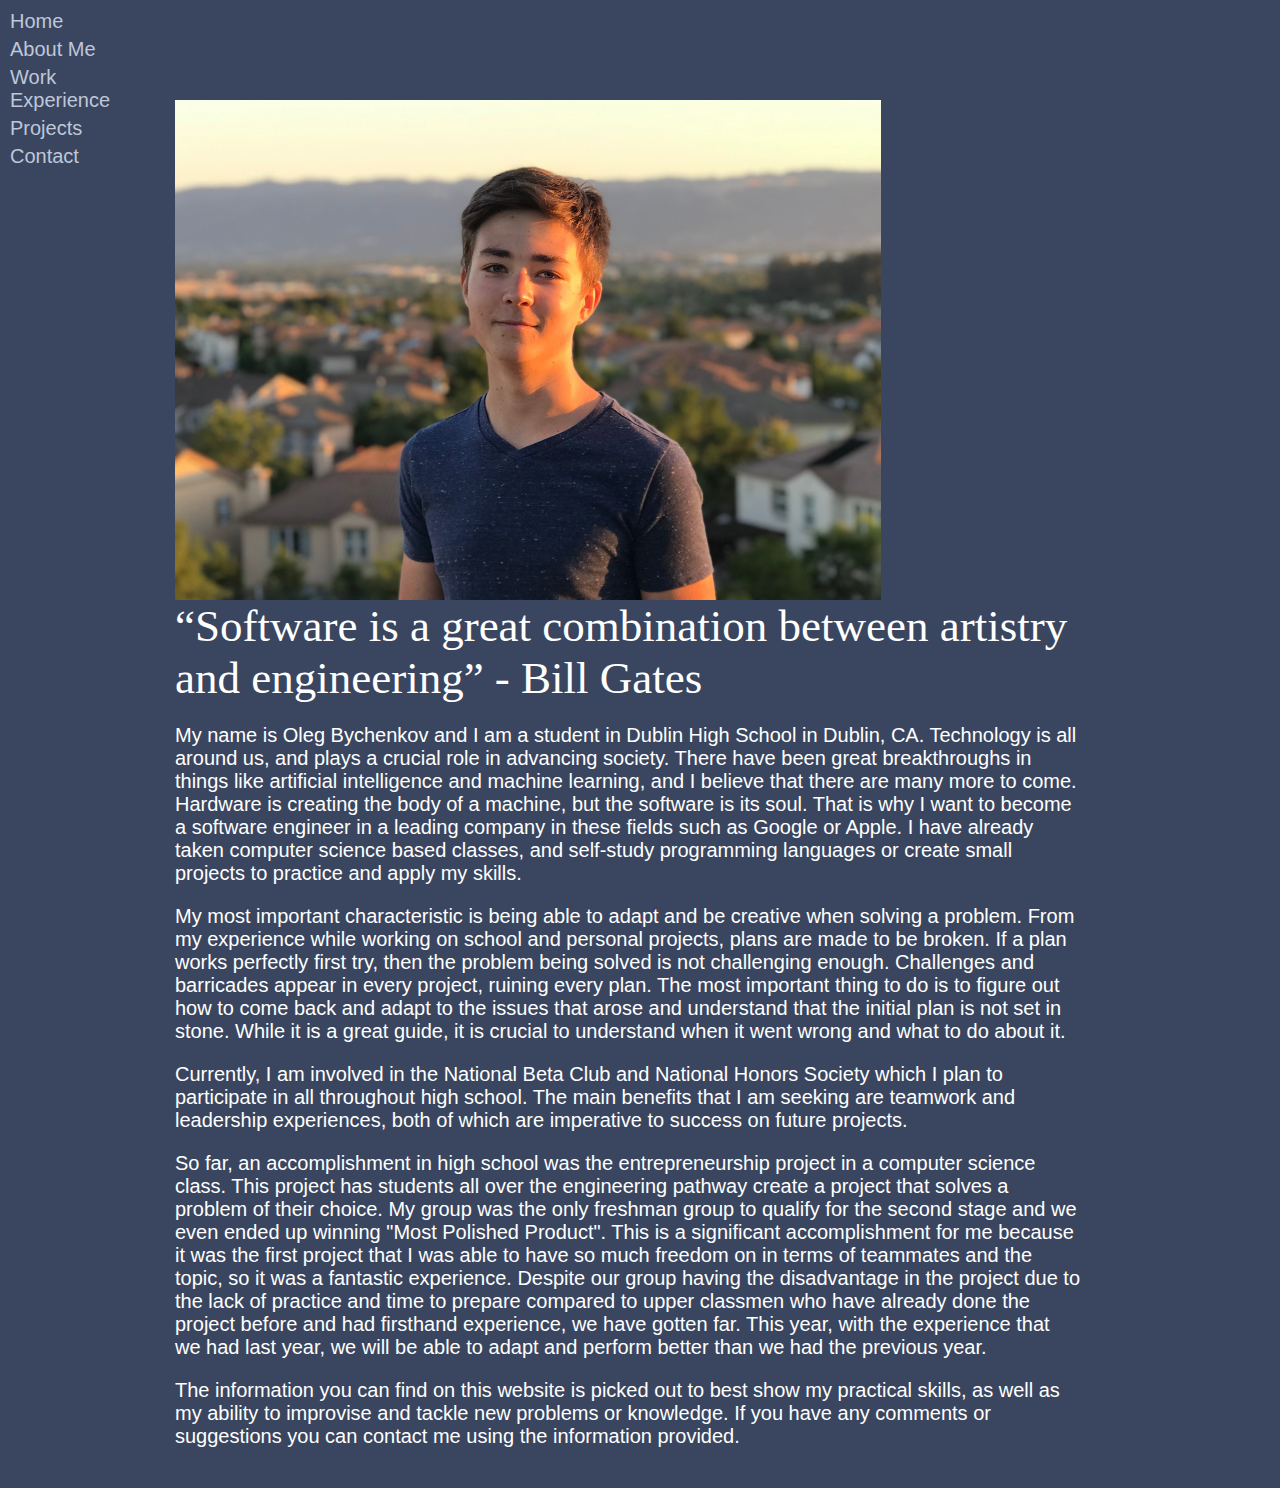
==== aboutme.html @ f5e7cf7b "Initial commit" ====
<!DOCTYPE html>

<head>
	<meta charset="utf-8">
	<meta name="viewport" content="width=device-width">
	<title>About Me</title>
	<link href="style.css" rel="stylesheet" type="text/css" />
</head>

<html>
  <body>
	<div class="navigation">
		<a href="index.html">Home</a>
		<a href="aboutme.html">About Me</a>
		<a href="workexperience.html">Work Experience</a>
		<a href="projects.html">Projects</a>
		<a href="contact.html">Contact</a>
	</div>
	<div>
		<div>
			<div class="main aboutme">
				<img class = "am-pic" src="Images/me.png">
          <div id = "quote">“Software is a great combination between
            artistry and engineering” - Bill Gates
          </div>
          <p>
            My name is Oleg Bychenkov and I am a student in Dublin High School in Dublin, CA.
            Technology is all around us, and plays a crucial role in advancing society.
            There have been great breakthroughs in things like artificial intelligence
            and machine learning, and I believe that there are many more to come.
            Hardware is creating the body of a machine, but the software is 
            its soul. That is why I want to become a software engineer in a
            leading company in these fields such as Google or Apple. I have already
            taken computer science based classes, and self-study programming languages
            or create small projects to practice and apply my skills.
          </p>
          <p>
            My most important characteristic is being able to adapt
            and be creative when solving a problem. From my experience while working
            on school and personal projects, plans are made to be broken. If a 
            plan works perfectly first try, then the problem being solved is not 
            challenging enough. Challenges and barricades appear in every project, 
            ruining every plan. The most important thing to do is to figure out
            how to come back and adapt to the issues that arose and understand that 
            the initial plan is not set in stone. While it is a great guide, it is 
            crucial to understand when it went wrong and what to do about it.
          </p>
          <p>
            Currently, I am involved in the National Beta Club and
            National Honors Society which I plan to participate in all throughout high school.
            The main benefits that I am seeking are teamwork and leadership experiences, both
            of which are imperative to success on future projects. 
          </p>
          <p>
            So far, an accomplishment in high school was the entrepreneurship project
            in a computer science class. This project has students all over the engineering pathway
            create a project that solves a problem of their choice. My group was the only freshman group
            to qualify for the second stage and we even ended up winning "Most Polished Product". This is 
            a significant accomplishment for me because it was the first project that I was able to 
            have so much freedom on in terms of teammates and the topic, so it was a fantastic experience.
            Despite our group having the disadvantage in the project due to the lack of practice and 
            time to prepare compared to upper classmen who have already done the project before and had 
            firsthand experience, we have gotten far. This year, with the experience that we had last
            year, we will be able to adapt and perform better than we had the previous year.
          </p>
          <p>
            The information you can find on this website is picked out to best show my practical skills,
            as well as my ability to improvise and tackle new problems or knowledge.
            If you have any comments or suggestions you can contact me using the information provided.
          </p>
        </div>
      </div>
    </div>
  </body>
</html>
---- style.css ----
.navigation-home, .navigation {
  width: 100%;
  padding-left: 10px;
  padding-top: 10px;
  position: fixed;
  z-index: 1;
  overflow-x: hidden;
}

.navigation a {
  padding-bottom: 5px;
  text-decoration: none;
  font-size: 20px;
  color: #BFC7D9;
  display: block;
}

.navigation a:hover {
  color: #FFFFFF;
}

.navigation {
  width: 150px;
}

.header {
  padding-top: 300px;
  width:100%;
  height:100vh;
  text-align: center;
  color: #FFFFFF;
}

.homepage {
  overflow: hidden;
}

.aboutme {
  overflow: hidden;
}

.main {
  padding-left: 175px;
  padding-right: 200px;
  padding-top: 50px;
  padding-bottom: 20px;
  font-size: 20px;
}

.am-pic {
  height: 500px;
  padding-top: 50px;
  padding-right: 100px;
  float: left;
}

.contact {
  padding-top: 350px;
  font-size: 25px;
  text-align: center;
}

.proj_img_2 {
  text-align: right;
}

.subheading {
  font-size: 20px;
  padding-bottom: 0px;
  margin-bottom: 0px;
  color: #cfd5e2;
}

.date {
  margin-bottom: 20px;
}

.resume {
  padding-top: 45px;
  font-size: 25px;
  text-align: center;
  
}

#quote {
  font-size: 45px;
  font-family: "Times New Roman", Times, serif
}

body {
  margin: 0px;
  padding: 0px;
}

h1 {
  font-size: 75px;
  margin: 0;
}

h3 {
  padding-top: 5px;
  margin-top: 0px;
  margin-bottom: 20px;
  font-size: 35px;
}

img {
  padding-top: 50px;
  padding-right: 100px;
}

* {
  background-color: #3a4660; 
  color: #FFFFFF;
  font-family: 'Roboto', sans-serif;
}
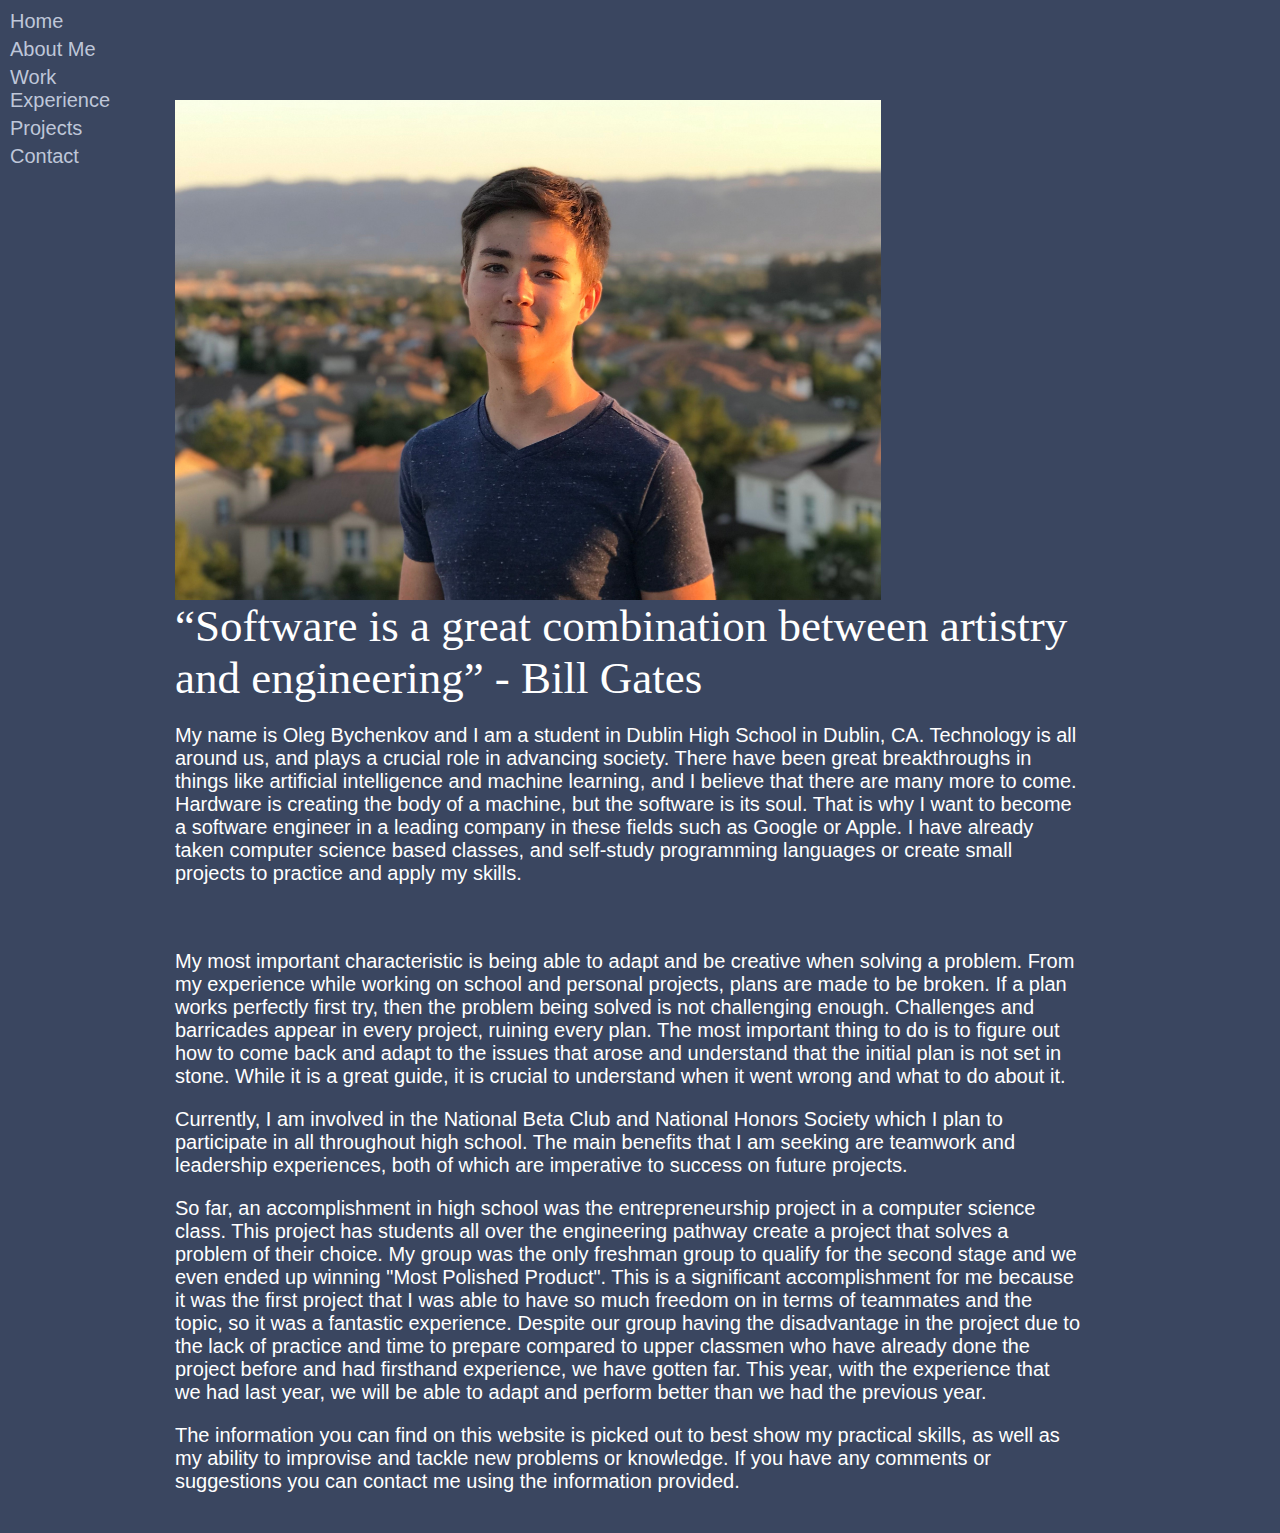
==== commit 080d5e9c: "Fixed home and about me page spacings" ====
--- a/aboutme.html
+++ b/aboutme.html
@@ -34,7 +34,7 @@
             taken computer science based classes, and self-study programming languages
             or create small projects to practice and apply my skills.
           </p>
-          <p>
+          <p id = "about-me-par-2">
             My most important characteristic is being able to adapt
             and be creative when solving a problem. From my experience while working
             on school and personal projects, plans are made to be broken. If a 
--- a/style.css
+++ b/style.css
@@ -24,7 +24,7 @@
 }
 
 .header {
-  padding-top: 300px;
+  padding-top: 20%;
   width:100%;
   height:100vh;
   text-align: center;
@@ -37,6 +37,10 @@
 
 .aboutme {
   overflow: hidden;
+}
+
+#about-me-par-2 {
+  padding-top: 5%;
 }
 
 .main {
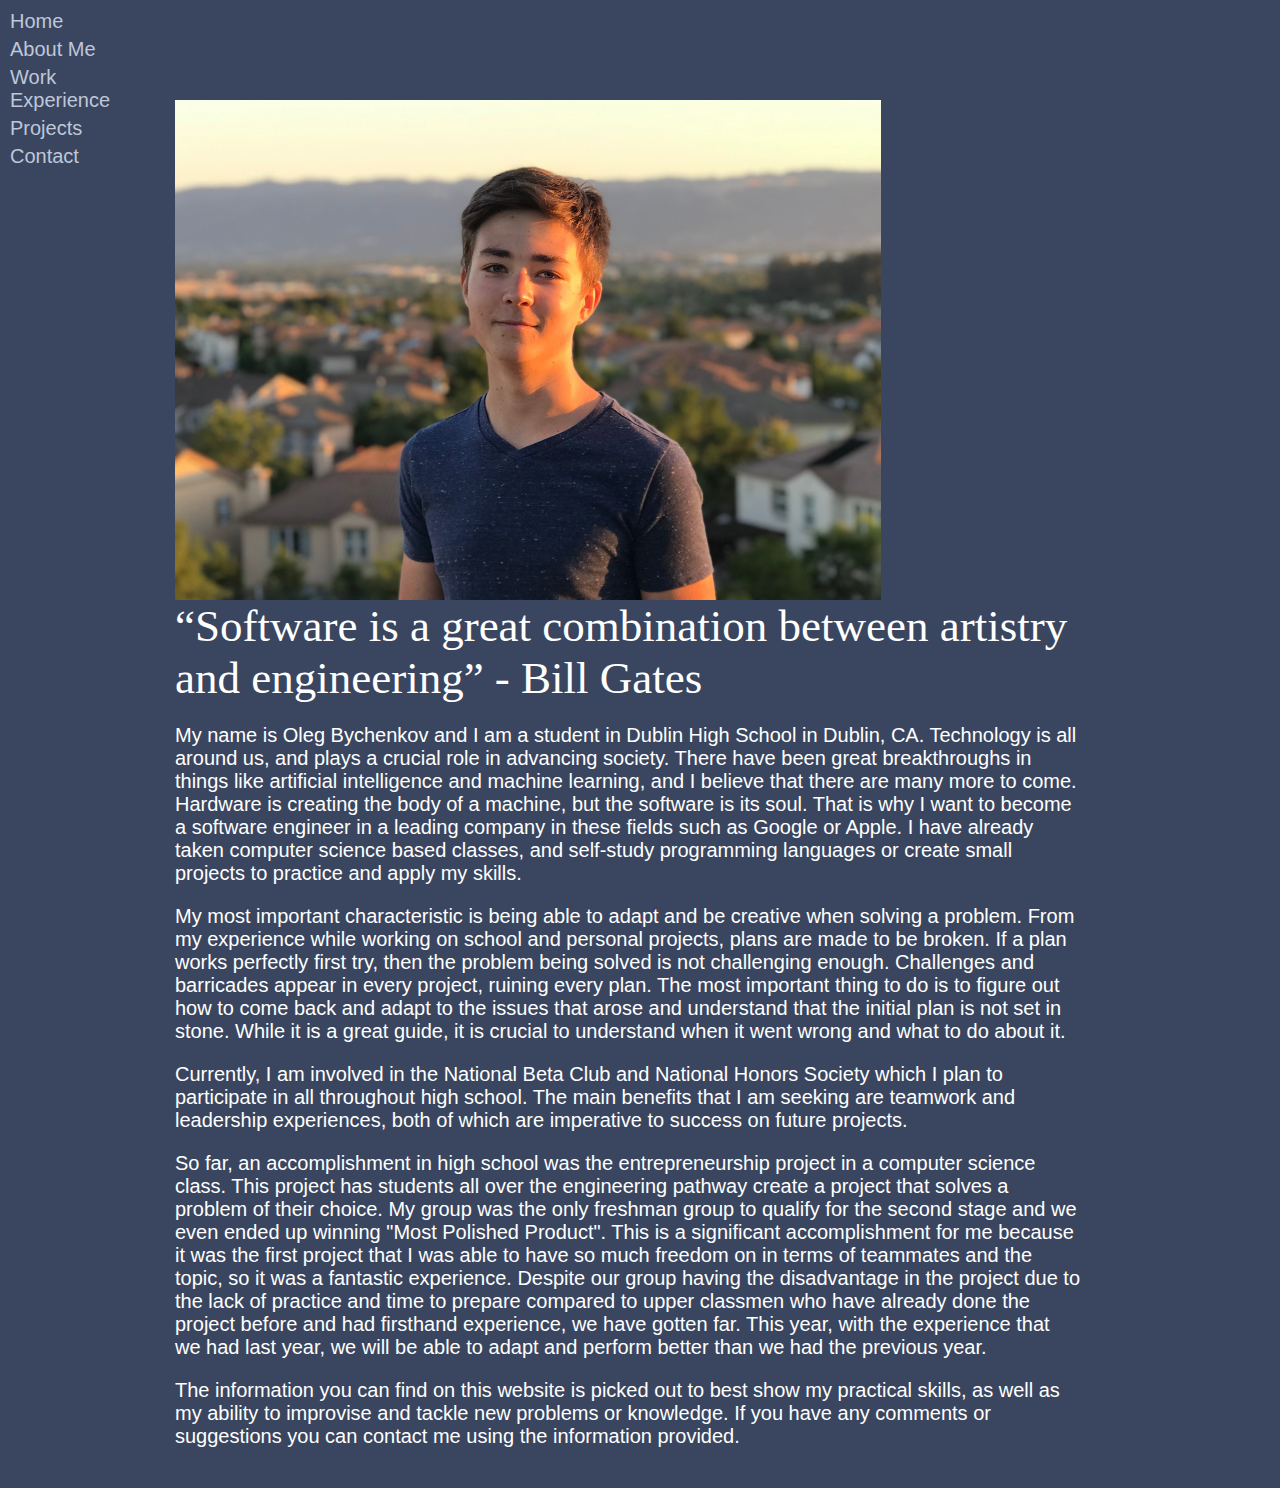
==== commit ffcf9439: "Fixed home page spacing" ====
--- a/aboutme.html
+++ b/aboutme.html
@@ -34,7 +34,7 @@
             taken computer science based classes, and self-study programming languages
             or create small projects to practice and apply my skills.
           </p>
-          <p id = "about-me-par-2">
+          <p>
             My most important characteristic is being able to adapt
             and be creative when solving a problem. From my experience while working
             on school and personal projects, plans are made to be broken. If a 
--- a/style.css
+++ b/style.css
@@ -37,10 +37,6 @@
 
 .aboutme {
   overflow: hidden;
-}
-
-#about-me-par-2 {
-  padding-top: 5%;
 }
 
 .main {
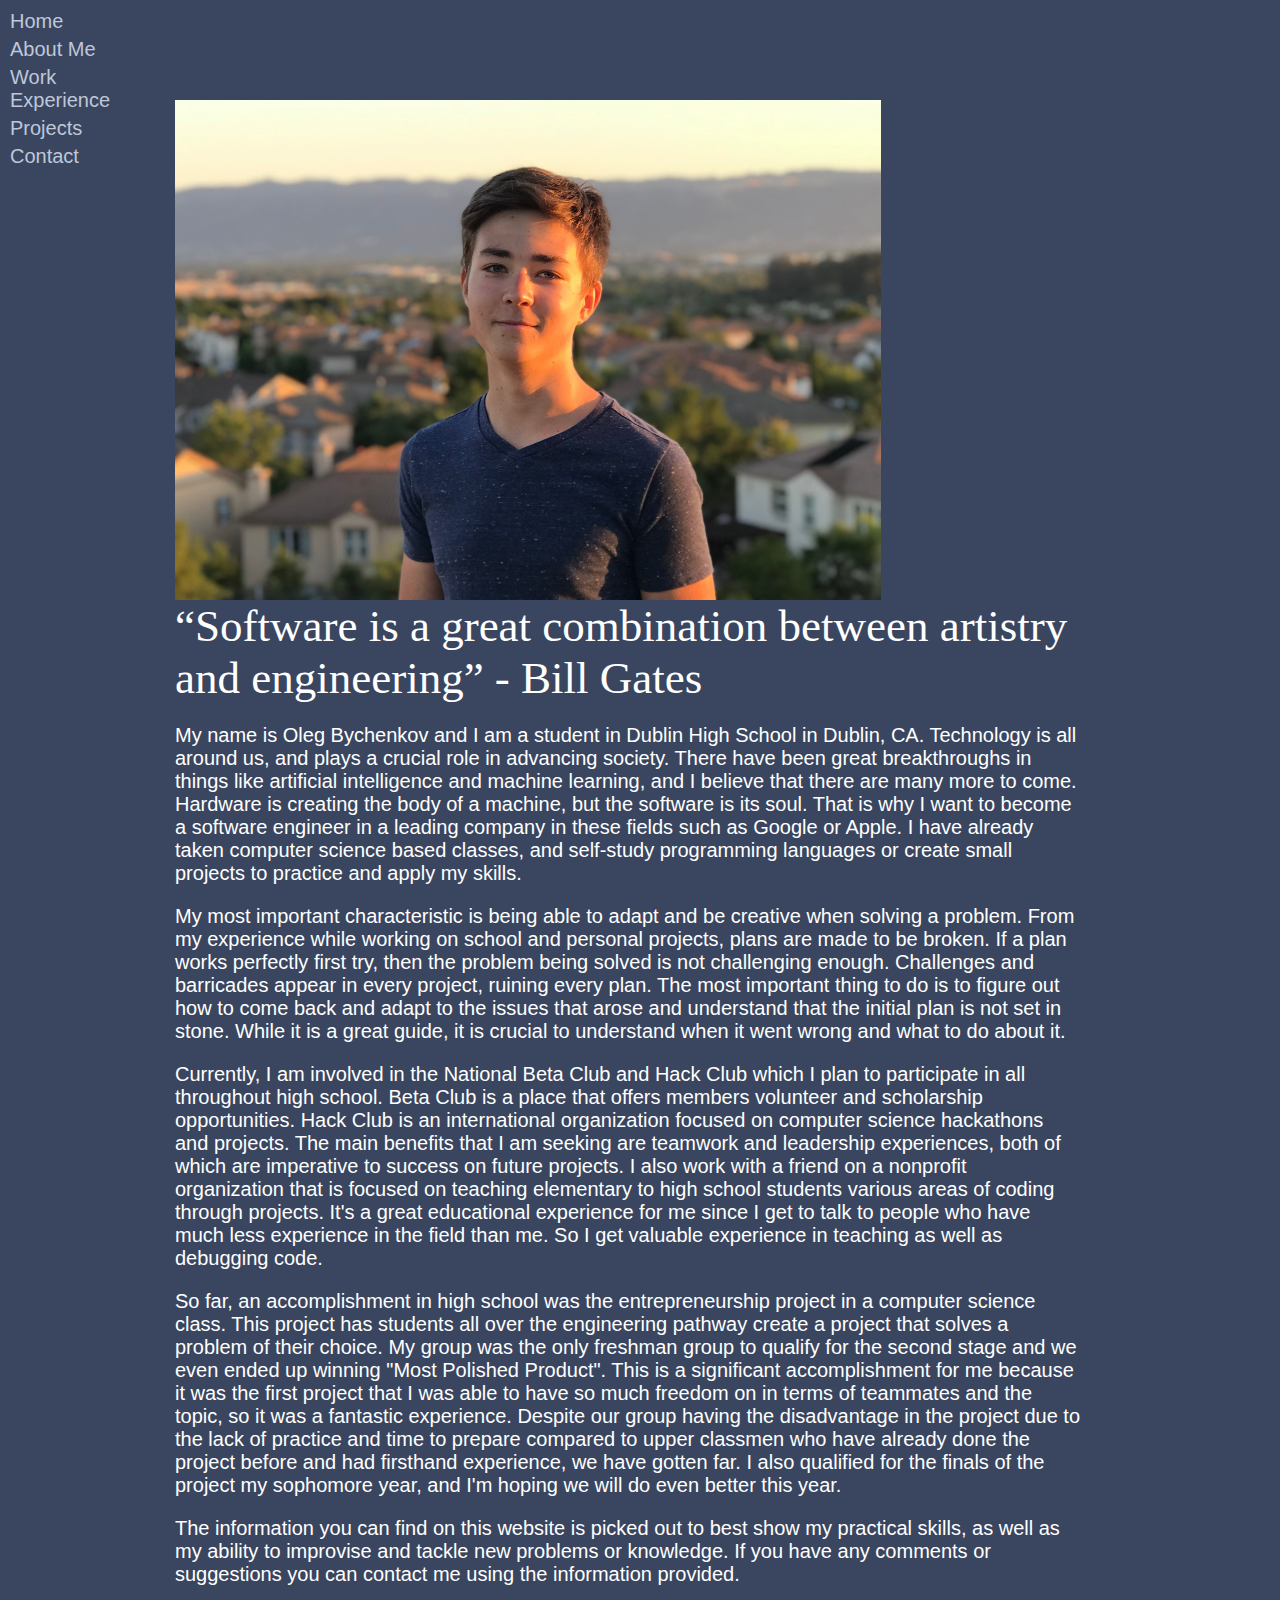
==== commit 489ded34: "Updated clubs/organizations in about me section" ====
--- a/aboutme.html
+++ b/aboutme.html
@@ -47,9 +47,15 @@
           </p>
           <p>
             Currently, I am involved in the National Beta Club and
-            National Honors Society which I plan to participate in all throughout high school.
+            Hack Club which I plan to participate in all throughout high school. Beta Club is 
+            a place that offers members volunteer and scholarship opportunities. Hack Club is an international
+            organization focused on computer science hackathons and projects.
             The main benefits that I am seeking are teamwork and leadership experiences, both
-            of which are imperative to success on future projects. 
+            of which are imperative to success on future projects. I also work with a friend
+            on a nonprofit organization that is focused on teaching elementary to high school 
+            students various areas of coding through projects. It's a great educational experience
+            for me since I get to talk to people who have much less experience in the field than me. So 
+            I get valuable experience in teaching as well as debugging code.
           </p>
           <p>
             So far, an accomplishment in high school was the entrepreneurship project
@@ -60,8 +66,8 @@
             have so much freedom on in terms of teammates and the topic, so it was a fantastic experience.
             Despite our group having the disadvantage in the project due to the lack of practice and 
             time to prepare compared to upper classmen who have already done the project before and had 
-            firsthand experience, we have gotten far. This year, with the experience that we had last
-            year, we will be able to adapt and perform better than we had the previous year.
+            firsthand experience, we have gotten far. I also qualified for the finals of the project my 
+            sophomore year, and I'm hoping we will do even better this year.
           </p>
           <p>
             The information you can find on this website is picked out to best show my practical skills,
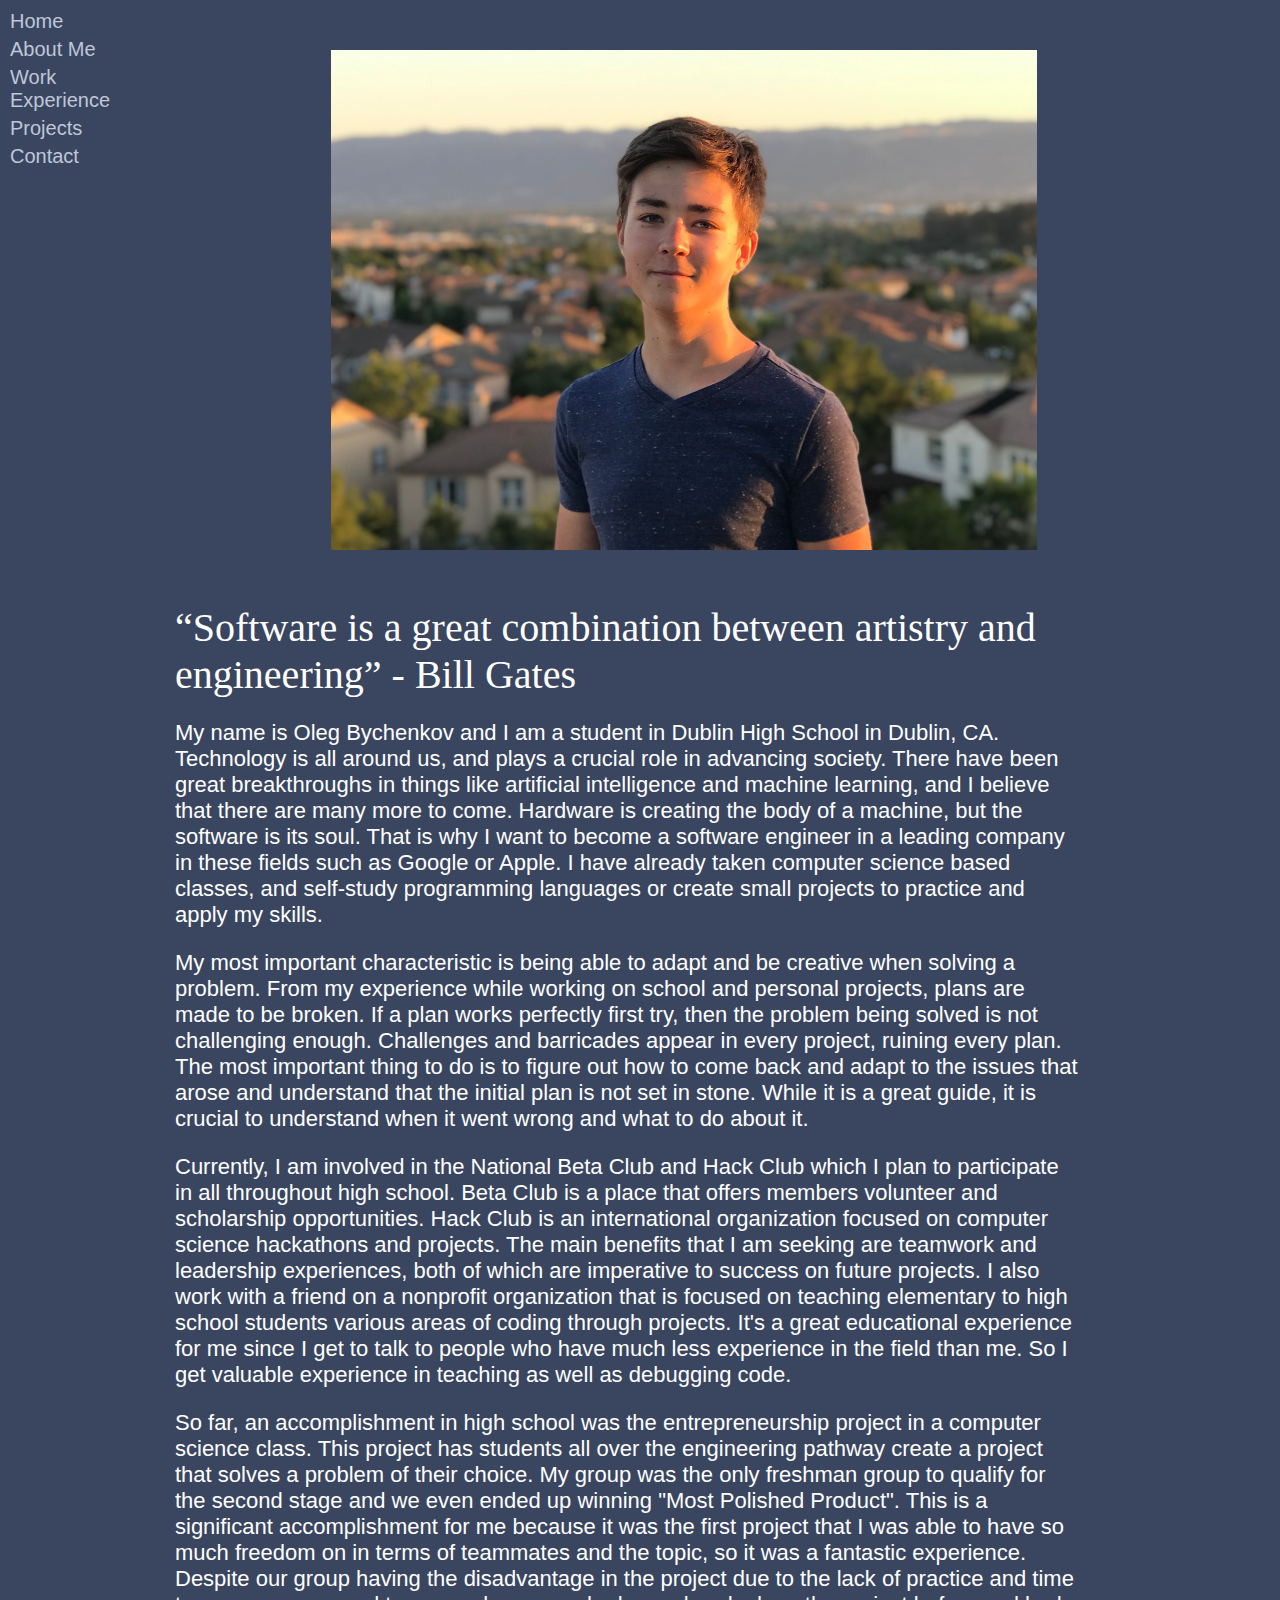
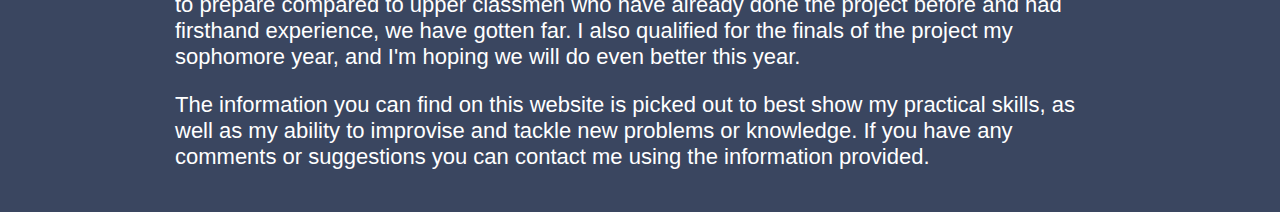
==== commit 0da9646e: "Slight design changes and responsive text 😃" ====
--- a/aboutme.html
+++ b/aboutme.html
@@ -17,9 +17,9 @@
 		<a href="contact.html">Contact</a>
 	</div>
 	<div>
+    <img class = "am-pic" src="Images/me.png">
 		<div>
 			<div class="main aboutme">
-				<img class = "am-pic" src="Images/me.png">
           <div id = "quote">“Software is a great combination between
             artistry and engineering” - Bill Gates
           </div>
--- a/style.css
+++ b/style.css
@@ -3,16 +3,16 @@
   padding-left: 10px;
   padding-top: 10px;
   position: fixed;
-  z-index: 1;
   overflow-x: hidden;
+  background-color: transparent;
 }
 
 .navigation a {
   padding-bottom: 5px;
   text-decoration: none;
-  font-size: 20px;
   color: #BFC7D9;
   display: block;
+  font-size: 20px;
 }
 
 .navigation a:hover {
@@ -25,10 +25,10 @@
 
 .header {
   padding-top: 20%;
-  width:100%;
-  height:100vh;
-  text-align: center;
+  padding-left: 150px;
+  margin-left: 10%;
   color: #FFFFFF;
+  z-index: 1;
 }
 
 .homepage {
@@ -44,14 +44,14 @@
   padding-right: 200px;
   padding-top: 50px;
   padding-bottom: 20px;
-  font-size: 20px;
+  min-width: 350px;
+
 }
 
 .am-pic {
-  height: 500px;
+  margin-left: 20%;
+  padding-left: 75px;
   padding-top: 50px;
-  padding-right: 100px;
-  float: left;
 }
 
 .contact {
@@ -83,7 +83,6 @@
 }
 
 #quote {
-  font-size: 45px;
   font-family: "Times New Roman", Times, serif
 }
 
@@ -93,7 +92,6 @@
 }
 
 h1 {
-  font-size: 75px;
   margin: 0;
 }
 
@@ -101,7 +99,6 @@
   padding-top: 5px;
   margin-top: 0px;
   margin-bottom: 20px;
-  font-size: 35px;
 }
 
 img {
@@ -113,4 +110,48 @@
   background-color: #3a4660; 
   color: #FFFFFF;
   font-family: 'Roboto', sans-serif;
+}
+
+@media screen and (min-width: 350px) {
+  h1 {
+    font-size:50px;
+  }
+
+  h3 {
+    font-size: 28px;
+  }
+
+  p {
+    font-size: 20px;
+  }
+
+  #quote {
+    font-size: 30px;
+  }
+
+  .am-pic {
+    height: 300px;
+  }
+}
+
+@media screen and (min-width: 700px) {
+  h1 {
+    font-size: 80px;
+  }
+
+  h3 {
+    font-size: 35px;
+  }
+
+  p {
+    font-size: 22px;
+  }
+
+  #quote {
+    font-size: 40px;
+  }
+
+  .am-pic {
+    height: 500px;
+  }
 }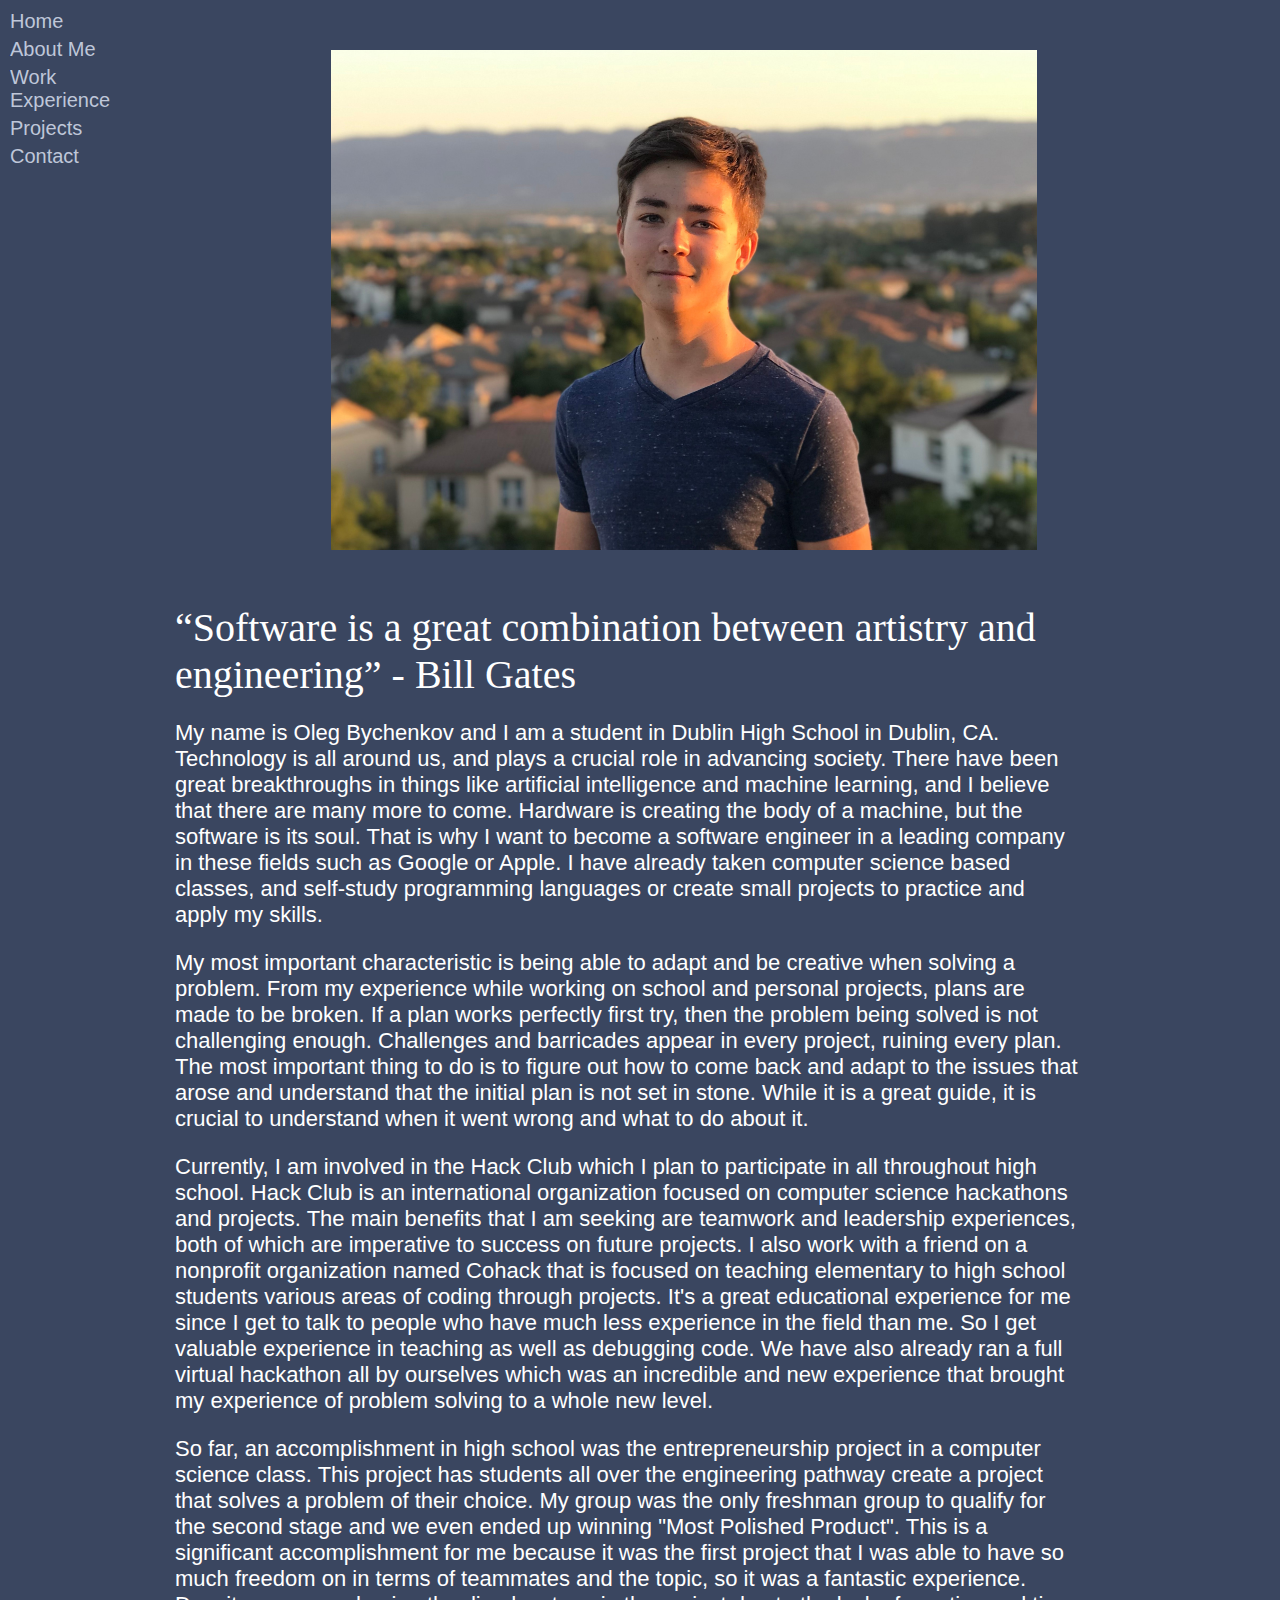
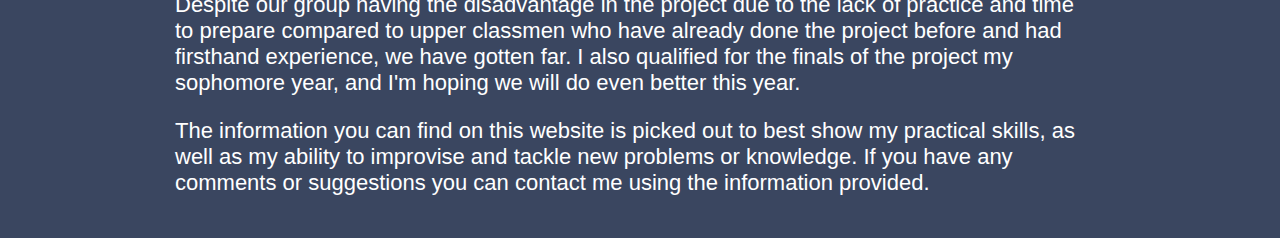
==== commit 5815e98b: "Update resume and about me" ====
--- a/aboutme.html
+++ b/aboutme.html
@@ -46,16 +46,17 @@
             crucial to understand when it went wrong and what to do about it.
           </p>
           <p>
-            Currently, I am involved in the National Beta Club and
-            Hack Club which I plan to participate in all throughout high school. Beta Club is 
-            a place that offers members volunteer and scholarship opportunities. Hack Club is an international
+            Currently, I am involved in the
+            Hack Club which I plan to participate in all throughout high school. Hack Club is an international
             organization focused on computer science hackathons and projects.
             The main benefits that I am seeking are teamwork and leadership experiences, both
             of which are imperative to success on future projects. I also work with a friend
-            on a nonprofit organization that is focused on teaching elementary to high school 
+            on a nonprofit organization named Cohack that is focused on teaching elementary to high school 
             students various areas of coding through projects. It's a great educational experience
             for me since I get to talk to people who have much less experience in the field than me. So 
-            I get valuable experience in teaching as well as debugging code.
+            I get valuable experience in teaching as well as debugging code. We have also already ran a full
+            virtual hackathon all by ourselves which was an incredible and new experience that brought my experience 
+            of problem solving to a whole new level. 
           </p>
           <p>
             So far, an accomplishment in high school was the entrepreneurship project
--- a/style.css
+++ b/style.css
@@ -37,6 +37,10 @@
 
 .aboutme {
   overflow: hidden;
+}
+
+.projects {
+  overflow-x: hidden;
 }
 
 .main {
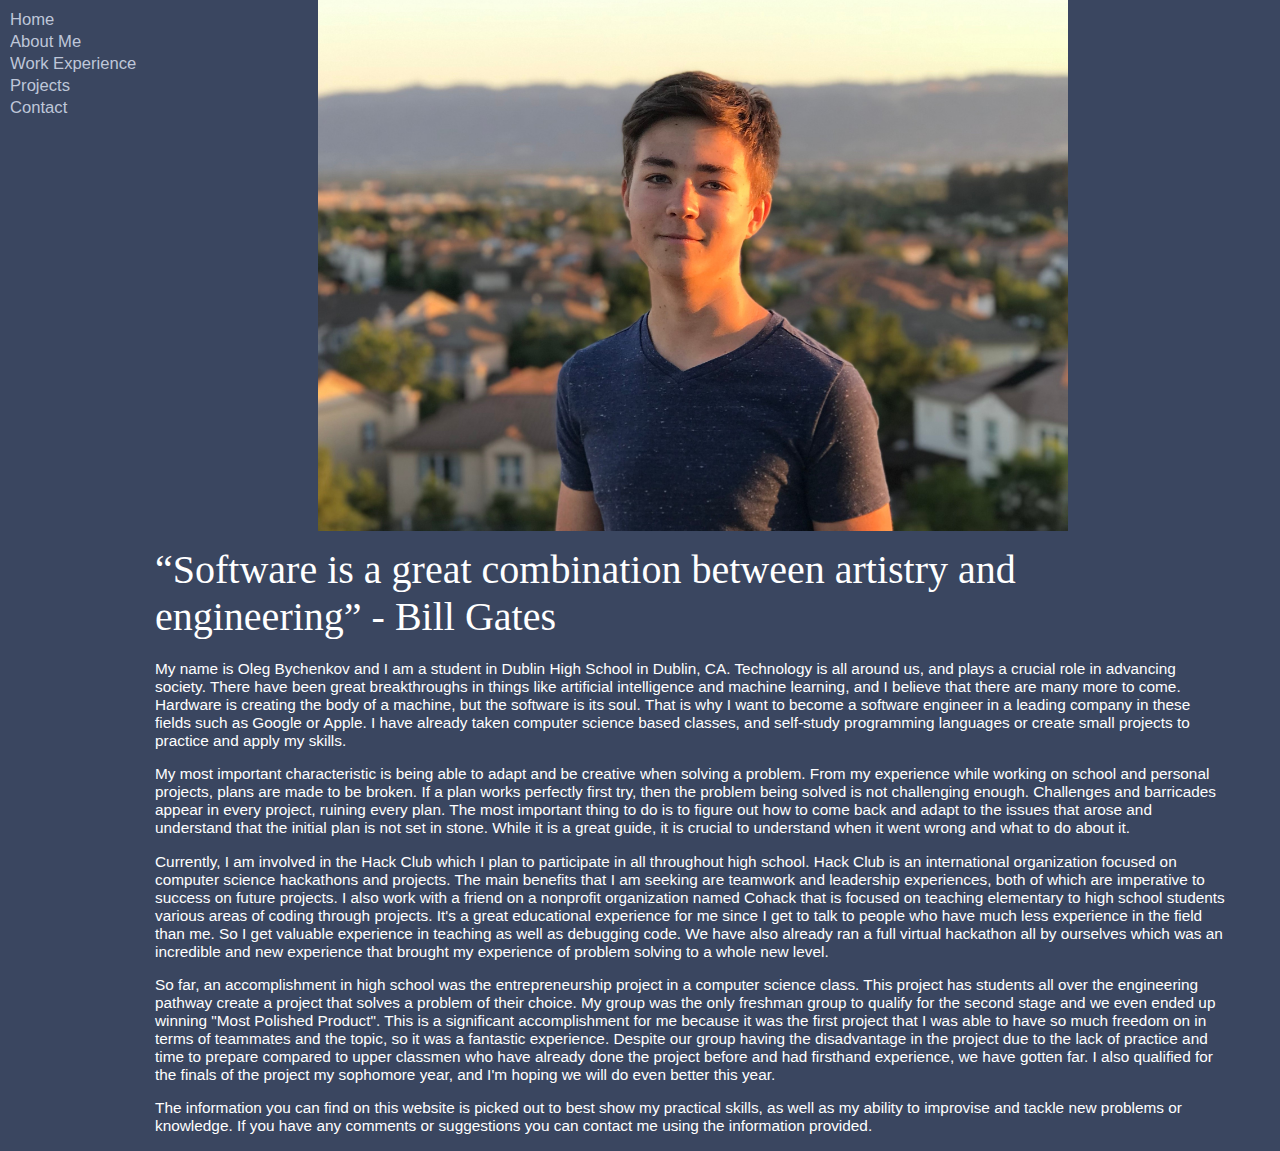
==== commit 79949765: "Smooth(er?) CSS" ====
--- a/aboutme.html
+++ b/aboutme.html
@@ -16,10 +16,10 @@
 		<a href="projects.html">Projects</a>
 		<a href="contact.html">Contact</a>
 	</div>
-	<div>
+	<div  class="main">
     <img class = "am-pic" src="Images/me.png">
 		<div>
-			<div class="main aboutme">
+			<div>
           <div id = "quote">“Software is a great combination between
             artistry and engineering” - Bill Gates
           </div>
--- a/style.css
+++ b/style.css
@@ -1,113 +1,128 @@
-.navigation-home, .navigation {
-  width: 100%;
-  padding-left: 10px;
-  padding-top: 10px;
-  position: fixed;
+.navigation {
+  height: 100%;
+  margin-left: 10px;
+  margin-top: 10px;
+  width: 140px;
+  position: fixed; 
+  background-color: transparent;
   overflow-x: hidden;
-  background-color: transparent;
 }
 
 .navigation a {
-  padding-bottom: 5px;
+  display: block;
+  padding-bottom: 2px;
   text-decoration: none;
+  width: 100%;
   color: #BFC7D9;
-  display: block;
-  font-size: 20px;
+  font-size: max(1.3vw, 16px);
 }
 
 .navigation a:hover {
   color: #FFFFFF;
 }
 
-.navigation {
-  width: 150px;
+.header {
+  display: flex;
+  flex-direction: column;
+  height: 100%;
+  justify-content: center;
+  margin-left: 160px;
 }
 
-.header {
-  padding-top: 20%;
-  padding-left: 150px;
-  margin-left: 10%;
-  color: #FFFFFF;
-  z-index: 1;
+.am-pic {
+  width: 100%;
+  height: auto;
+  max-width: 750px;
+}
+
+.proj-img {
+  width: 100%;
+  height: auto;
+  max-width: 700px;
+}
+
+.tall-img {
+  max-width: 350px;
+}
+
+#quote {
+  font-family: "Times New Roman", Times, serif;
+  font-size: max(2vw, 40px);
+  margin-top: 15px;
+  margin-bottom: 20px;
+
+}
+
+#mainName {
+  font-size: max(4vw, 40px);
+  margin-bottom: 0px;
+  opacity: 0;
+}
+
+#mainDesc {
+  font-size: max(3vw, 30px);
+  margin-top: 0px;
+  opacity: 0;
 }
 
 .homepage {
-  overflow: hidden;
-}
-
-.aboutme {
-  overflow: hidden;
-}
-
-.projects {
-  overflow-x: hidden;
-}
-
-.main {
-  padding-left: 175px;
-  padding-right: 200px;
-  padding-top: 50px;
-  padding-bottom: 20px;
-  min-width: 350px;
-
-}
-
-.am-pic {
-  margin-left: 20%;
-  padding-left: 75px;
-  padding-top: 50px;
-}
-
-.contact {
-  padding-top: 350px;
-  font-size: 25px;
-  text-align: center;
-}
-
-.proj_img_2 {
-  text-align: right;
+  height: 100%;
 }
 
 .subheading {
-  font-size: 20px;
+  font-size: max(0.9vw, 15px);
   padding-bottom: 0px;
   margin-bottom: 0px;
   color: #cfd5e2;
 }
 
-.date {
-  margin-bottom: 20px;
+.main {
+  min-width: 300px;
+  margin-left: 155px;
+  display: flex;
+  flex-direction: column;
+  justify-content: center;
+  align-items: center;
+  margin-right: 50px;
 }
 
-.resume {
-  padding-top: 45px;
-  font-size: 25px;
-  text-align: center;
-  
+.date {
+  margin: 5px 0px 0px 0px;
 }
 
-#quote {
-  font-family: "Times New Roman", Times, serif
+.proj-images {
+  margin-top: 10px;
 }
 
-body {
+.documentation-link:hover {
+  color: #BFC7D9;
+}
+
+.documentation-link {
+  font-size: max(1.3vw, 18px);
+}
+
+.contact {
+  height: 100%;
+}
+
+#resume {
+  font-size: max(1.4vw, 18px);
+}
+
+body, html {
   margin: 0px;
   padding: 0px;
+  height: 100%;
 }
 
-h1 {
-  margin: 0;
+p {
+  font-size: max(1.2vw, 14px);
 }
 
 h3 {
-  padding-top: 5px;
-  margin-top: 0px;
-  margin-bottom: 20px;
-}
-
-img {
-  padding-top: 50px;
-  padding-right: 100px;
+  margin: 0px;
+  font-size: max(2vw, 30px);
 }
 
 * {
@@ -116,46 +131,3 @@
   font-family: 'Roboto', sans-serif;
 }
 
-@media screen and (min-width: 350px) {
-  h1 {
-    font-size:50px;
-  }
-
-  h3 {
-    font-size: 28px;
-  }
-
-  p {
-    font-size: 20px;
-  }
-
-  #quote {
-    font-size: 30px;
-  }
-
-  .am-pic {
-    height: 300px;
-  }
-}
-
-@media screen and (min-width: 700px) {
-  h1 {
-    font-size: 80px;
-  }
-
-  h3 {
-    font-size: 35px;
-  }
-
-  p {
-    font-size: 22px;
-  }
-
-  #quote {
-    font-size: 40px;
-  }
-
-  .am-pic {
-    height: 500px;
-  }
-}